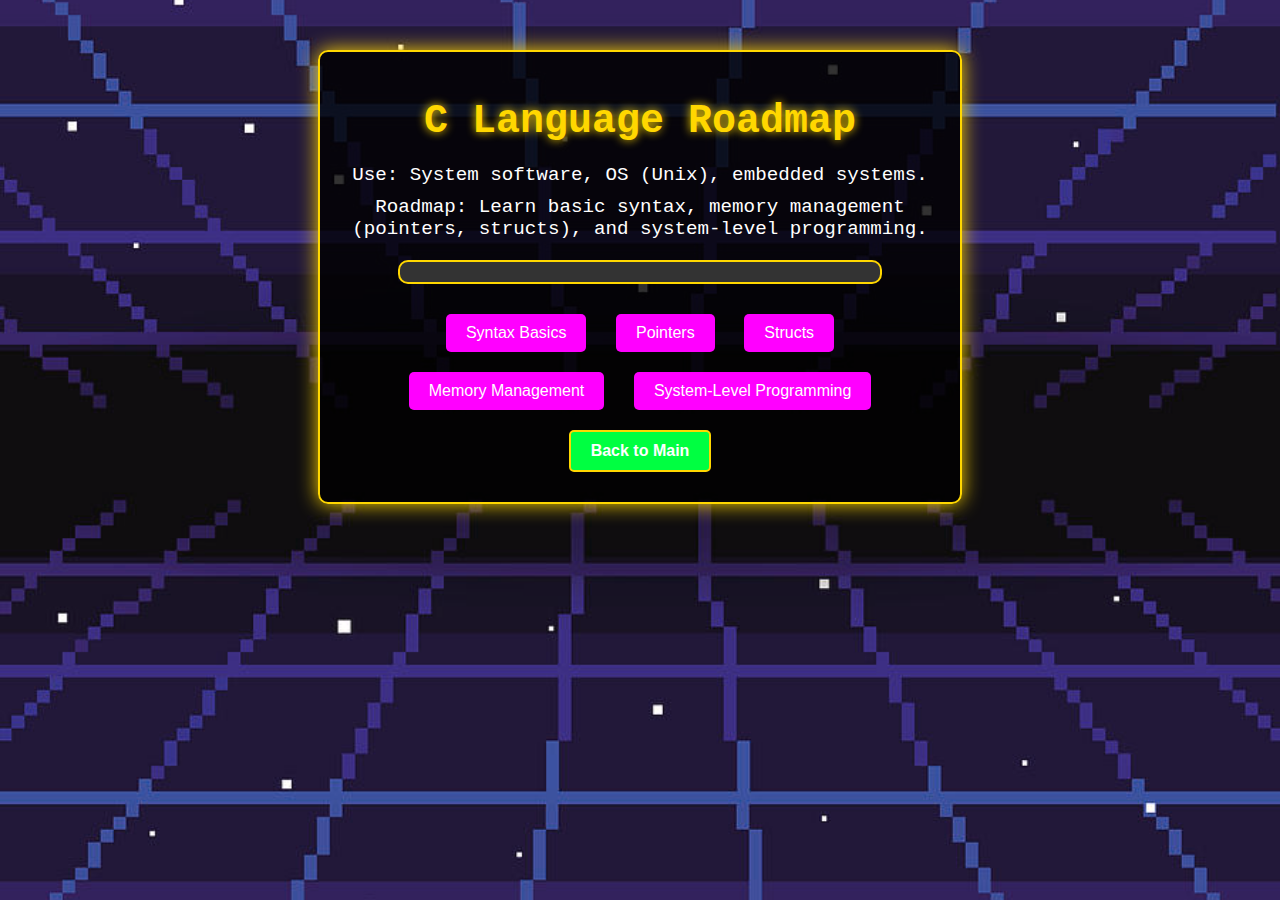
==== roadmap/java.html @ 9724cfac "update" ====
<!DOCTYPE html>
<html lang="en">
<head>
    <meta charset="UTF-8">
    <meta name="viewport" content="width=device-width, initial-scale=1.0">
    <title>C Language Roadmap</title>
    <link rel="stylesheet" href="c.css">
</head>
<body>
    <div class="container">
        <h1 class="title">C Language Roadmap</h1>
        <p>Use: System software, OS (Unix), embedded systems.</p>
        <p>Roadmap: Learn basic syntax, memory management (pointers, structs), and system-level programming.</p>

        <!-- Progression Bar -->
        <div class="progress-container">
            <div class="progress-bar" id="progressBar"></div>
        </div>

        <!-- Buttons to Simulate Progression -->
        <div class="buttons">
            <button onclick="updateProgress(20)">Syntax Basics</button>
            <button onclick="updateProgress(40)">Pointers</button>
            <button onclick="updateProgress(60)">Structs</button>
            <button onclick="updateProgress(80)">Memory Management</button>
            <button onclick="updateProgress(100)">System-Level Programming</button>
        </div>

        <!-- Back Button -->
        <button id="backButton">Back to Main</button>
    </div>
    <script src="c.js"></script>
</body>
</html>
---- roadmap/c.css ----
body {
    background: url('pixel-art-of-80s-retro-sci-fi-background-herbert.jpg') no-repeat center center fixed;
    background-size: cover;
    color: #00FF41; /* Neon green */
    font-family: 'Courier New', Courier, monospace;
    text-align: center;
}

.container {
    background: rgba(0, 0, 0, 0.8);
    margin: 50px auto;
    padding: 20px;
    border: 2px solid #FFD700; /* Retro gold */
    box-shadow: 0px 0px 20px #FFD700;
    border-radius: 10px;
    max-width: 600px;
}

h1 {
    color: #FFD700;
    font-size: 2.5rem;
    margin-bottom: 20px;
    text-shadow: 0px 0px 10px #FFD700;
}

p {
    color: #FFFFFF;
    font-size: 1.2rem;
    margin: 10px 0;
}

.progress-container {
    background-color: #333;
    border: 2px solid #FFD700;
    border-radius: 10px;
    width: 80%;
    margin: 20px auto;
    overflow: hidden;
}

.progress-bar {
    height: 20px;
    width: 0;
    background-color: #FF00FF; /* Neon pink */
    transition: width 0.5s ease-in-out;
}
/* General Button Styles */
button {
    background-color: #FF00FF; /* Neon pink */
    color: #FFFFFF;
    border: none;
    padding: 10px 20px;
    margin: 10px;
    border-radius: 5px;
    cursor: pointer;
    font-size: 1rem;
    transition: transform 0.3s, background-color 0.3s;
}

button:hover {
    background-color: #FFD700;
    color: #000;
    transform: scale(1.1);
}

/* Specific Style for Back to Main Button */
#backButton {
    background-color: #00FF41; /* Neon blue */
    color: #FFFFFF;
    border: 2px solid #FFD700; /* Retro gold border */
    font-weight: bold;
}

#backButton:hover {
    background-color: #FFD700; /* Retro gold */
    color: #000;
    transform: scale(1.2); /* Slightly larger hover effect */
}
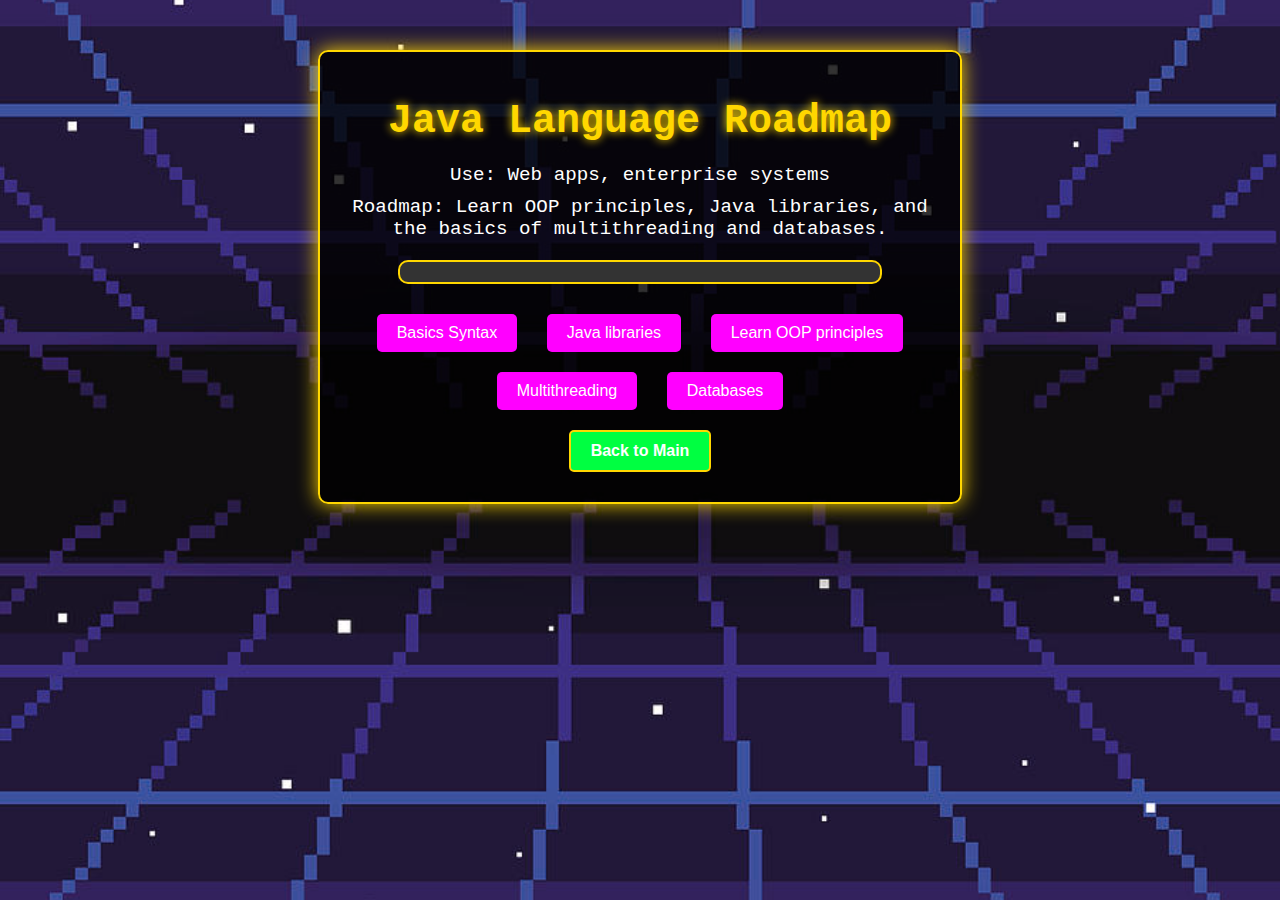
==== commit 871a5f47: "update" ====
--- a/roadmap/java.html
+++ b/roadmap/java.html
@@ -8,9 +8,9 @@
 </head>
 <body>
     <div class="container">
-        <h1 class="title">C Language Roadmap</h1>
-        <p>Use: System software, OS (Unix), embedded systems.</p>
-        <p>Roadmap: Learn basic syntax, memory management (pointers, structs), and system-level programming.</p>
+        <h1 class="title">Java Language Roadmap</h1>
+        <p>Use: Web apps, enterprise systems</p>
+        <p>Roadmap: Learn OOP principles, Java libraries, and the basics of multithreading and databases.</p>
 
         <!-- Progression Bar -->
         <div class="progress-container">
@@ -19,11 +19,11 @@
 
         <!-- Buttons to Simulate Progression -->
         <div class="buttons">
-            <button onclick="updateProgress(20)">Syntax Basics</button>
-            <button onclick="updateProgress(40)">Pointers</button>
-            <button onclick="updateProgress(60)">Structs</button>
-            <button onclick="updateProgress(80)">Memory Management</button>
-            <button onclick="updateProgress(100)">System-Level Programming</button>
+            <button onclick="updateProgress(20)">Basics Syntax</button>
+            <button onclick="updateProgress(40)">Java libraries</button>
+            <button onclick="updateProgress(60)">Learn OOP principles</button>
+            <button onclick="updateProgress(80)">Multithreading</button>
+            <button onclick="updateProgress(100)">Databases</button>
         </div>
 
         <!-- Back Button -->
